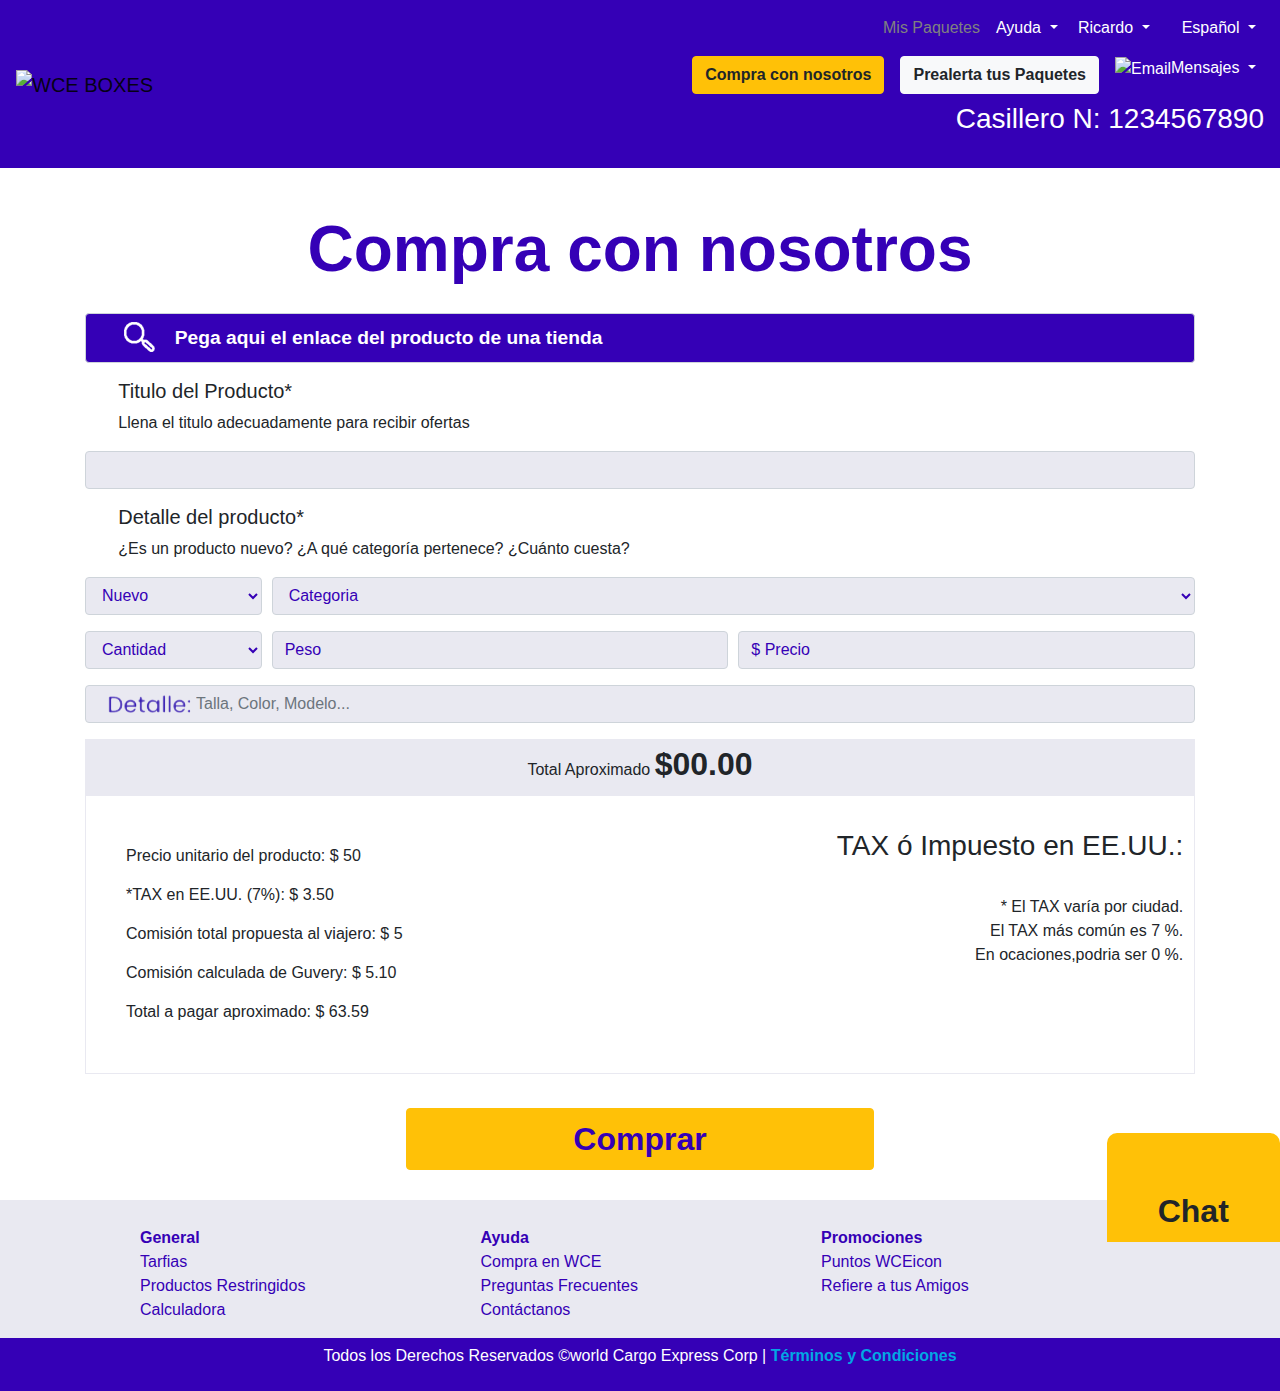
==== form.html @ 46591562 "Primera subida de todos los archivos" ====
<!DOCTYPE html>
<html lang="en" dir="ltr">
  <head>
    <meta charset="utf-8">
    <meta name="viewport" content="width=devce.width, inital-scale=1.0">
    <meta http-equiv="X-UA-Compatible" content="ie=edge">
    <title>WCE BOXES</title>

    <link rel="stylesheet" href="css/master.css">
	<link rel="icon" type="image/png" href="img/favicon.png"/>
    <!-- Boostrap CSS -->
    <link rel="stylesheet" href="https://stackpath.bootstrapcdn.com/bootstrap/4.5.2/css/bootstrap.min.css" integrity="sha384-JcKb8q3iqJ61gNV9KGb8thSsNjpSL0n8PARn9HuZOnIxN0hoP+VmmDGMN5t9UJ0Z" crossorigin="anonymous">
  </head>
  <body>
    <div class="header">
      <nav class="navbar navbar-expand-lg navbar-light">
  <a class="navbar-brand" href="/">
    <img src="img/logo.png" alt="WCE BOXES" style="width:50%">
  </a>
 <button class="navbar-toggler btn-warning ml-auto" style="background:white;margin-top:-60px;" type="button" data-toggle="collapse" data-target="#navbarSupportedContent" aria-controls="navbarSupportedContent" aria-expanded="false" aria-label="Toggle navigation">
    <span class="navbar-toggler-icon"></span>
  </button>

  <div class="collapse navbar-collapse" id="navbarSupportedContent">
  <ul  class="ml-auto" style="list-style-type:none;">
    <li class="nav-item">
      <ul class="navbar-nav" style="float:right;">
        <li class="nav-item">
          <a class="nav-link disabled" style="color:gray;" href="#">
            Mis Paquetes
          </a>
        </li>
        <li class="nav-item dropdown">
          <a style="color:white" class="nav-link dropdown-toggle" href="#" id="navbarDropdown" role="button" data-toggle="dropdown" aria-haspopup="true" aria-expanded="false">
            Ayuda
          </a>
          <div class="dropdown-menu" aria-labelledby="navbarDropdown">
            <a class="dropdown-item" href="#">#</a>
          </div>
        </li>
        <li class="nav-item dropdown">
          <a style="color:white" class="nav-link dropdown-toggle" href="#" id="navbarDropdown" role="button" data-toggle="dropdown" aria-haspopup="true" aria-expanded="false">
            <img src="img/iconProfile.png" class="iconProfile" alt="">  Ricardo
          </a>
          <div class="dropdown-menu" aria-labelledby="navbarDropdown">
            <a class="dropdown-item" href="#">#</a>
          </div>
        </li>
        <li class="nav-item">
          <a class="nav-link disabled" style="color:gray;" href="#">
            <img src="img/iconCompra.png" class="iconProfile" alt="">
          </a>
        </li>
        <li class="nav-item dropdown">
          <a style="color:white" class="nav-link dropdown-toggle" href="#" id="navbarDropdown" role="button" data-toggle="dropdown" aria-haspopup="true" aria-expanded="false">
              Español
          </a>
          <div class="dropdown-menu" aria-labelledby="navbarDropdown">
            <a class="dropdown-item" href="#">#</a>
          </div>
        </li>
      </ul>
    </li>
    <li class="nav-item">
      <ul class="navbar-nav" style="float:right;">
        <li class="nav-item">
          <a class="nav-link" href="#">
            <button class="btn btn-warning btnCompra font-weight-bold" type="button" name="button">
              Compra con nosotros
            </button>
          </a>
        </li>
        <li class="nav-item">
          <a class="nav-link" href="#">
            <button class="btn btn-light btnCompra font-weight-bold" type="button" name="button">
              Prealerta tus Paquetes
            </button>
          </a>
        </li>
        <li class="nav-item dropdown">
          <a style="color:white" class="nav-link dropdown-toggle" href="#" id="navbarDropdown" role="button" data-toggle="dropdown" aria-haspopup="true" aria-expanded="false">
            <img src="img/email.png" alt="Email">Mensajes
          </a>
          <div class="dropdown-menu" aria-labelledby="navbarDropdown">
            <a class="dropdown-item" href="#">#</a>

          </div>
        </li>
      </ul>
    </li>
    <li>
      <ul class="navbar-nav" style="float:right;color:white;">
        <li>
          <h3> Casillero N: 1234567890
          </h3>
        </li>
      </ul>

    </li>
  </ul> 
  
  </div>
  
  

</nav>
    </div>
	
	<div class="container">
		<p style="text-align:center;color:#3500b6;font-weight:bold;font-size:4em;margin-top:3%;">Compra con nosotros</p>
		<form class="formBackground">  
		  <div class="form-group">
		   
			<input type="search" class="form-control" id="inputSearch"  onfocus="selectInputSearch()" onblur="ValidateBlank()"  value="Pega aqui el enlace del producto de una tienda">
		  </div> 
		  <div class="form-group">
		  
			  <p class="formTitle">
				<h5  style="margin-left:3%;">Titulo del Producto*</h5>
				<span style="margin-left:3%;" class="font-weight-light">Llena el titulo adecuadamente para recibir ofertas</span>
			  </p>
			<input type="text" class="form-control" id="inputAddress" placeholder="">
		  </div> 
		  
			  <p class="formTitle">
				<h5 style="margin-left:3%;">Detalle del producto*</h5>
				<span style="margin-left:3%;" class="font-weight-light">¿Es un producto nuevo? ¿A qué categoría pertenece? ¿Cuánto cuesta?</span>
			  </p>
		  <div class="form-row"> 
			<div class="form-group col-md-2"> 
			  <select id="inputState" class="form-control">
				<option selected>Nuevo</option>
				<option>...</option>
			  </select>
			</div> 
			<div class="form-group col-md-10"> 
			  <select id="inputState" class="form-control">
				<option selected>Categoria</option>
				<option>...</option>
			  </select>
			</div> 
		  </div>
		  <div class="form-row"> 
			<div class="form-group col-md-2"> 
			  <select id="inputState" class="form-control">
				<option selected>Cantidad</option>
				<option>...</option>
			  </select>
			</div> 
			<div class="form-group col-md-5"> 
				<input type="text" class="form-control" id="inputLB" onfocus="selectInputLB()" onblur="ValidateBlank()"  value="Peso">
			</div> 
			<div class="form-group col-md-5"> 
				<input type="text" class="form-control" id="inputPrecio" onfocus="selectInputPrecio()" onblur="ValidateBlank()" value="$ Precio">
			</div> 
		  </div>
		   
		  <div class="form-group">
		   
			<input type="text" class="form-control" id="inputDetalle" placeholder="Talla, Color, Modelo..." >
		  </div> 
		   
		  
		  <div class="totalAproximado">
			<div class="cabecera">
				<label>Total Aproximado <span>$00.00</span></label>
			</div> 
			<div class="row">
				<div class="col-sm">
					<ul class="spaceList"> 
						<li>Precio unitario del producto: $ 50</li>
						<li>*TAX en EE.UU. (7%): $ 3.50</li>
						<li>Comisión total propuesta al viajero: $ 5</li>
						<li>Comisión calculada de Guvery: $ 5.10</li>
						<li>Total a pagar aproximado: $ 63.59</li>
					</ul>
				</div>
				<div class="col-sm">
					<ul style="text-align:right;margin-right:2%;">
						<li><h3>TAX ó Impuesto en EE.UU.:</h3></li>
						<li>* El TAX varía por ciudad.</li>
						<li>El TAX más común es 7 %.</li>
						<li>En ocaciones,podria ser 0 %.</li>
					</ul>
				</div> 
			</div> 
		  </div>
		  
		  <div class="btnComprar">
			<button type="submit" class="btn btn-warning">Comprar</button>
		  </div>
		</form>
	</div>
	
	<div style="background-color:#e9e9f1;padding-top:2%;margin-top:5%;">
	
		<div class="btn-warning font-weight-bold chatBtn2" type="button" name="button">
		  <img src="img/chat.png" class="iconChat" alt="">Chat
		</div>
	<div class="container" style="position:static;">
		<div class="row">
			<div class="col-sm">
				<ul class="beforeFooter">
					<li class="font-weight-bold">General</li>
					<li><a href="#">Tarfias</a></li>
					<li><a href="#">Productos Restringidos</a></li>
					<li><a href="#">Calculadora</a></li>
				</ul>
			</div>
			<div class="col-sm">
				<ul class="beforeFooter">
					<li class="font-weight-bold">Ayuda</li>
					<li><a href="#">Compra en WCE</a></li>
					<li><a href="#">Preguntas Frecuentes</a></li>
					<li><a href="#">Contáctanos</a></li>
				</ul>
			</div>
			<div class="col-sm">
				<ul class="beforeFooter">
					<li class="font-weight-bold">Promociones</li>
					<li><a href="#">Puntos WCEicon</a></li>
					<li><a href="#">Refiere a tus Amigos</a></li>
				</ul>
			</div>
		</div>
	</div>
	</div>
	<footer>
		
		<div class="textFooter">
			<p>Todos los Derechos Reservados ©world Cargo Express Corp | <a href="#">Términos y Condiciones</a> </p>
		</div>
	
	</footer>
	<script>
		var inputPrice = document.getElementById("inputPrecio");
		var inputLB = document.getElementById("inputLB");
		var inputSearch = document.getElementById("inputSearch");
		
		function selectInputPrecio(){
			if (inputPrice.value == "$ Precio"){
				inputPrice.value = "";
			}
		}
		function selectInputLB(){
		
			if (inputLB.value == "Peso"){
				inputLB.value = "";
			}
		}
		function selectInputSearch(){
			if (inputSearch.value == "Pega aqui el enlace del producto de una tienda"){
				inputSearch.value = "";
			}
		}
			
		function ValidateBlank(){
			if (inputPrice.value == ""){
				inputPrice.value = "$ Precio";
			}
			if (inputLB.value == ""){
				inputLB.value = "Peso";
			}
			if (inputSearch.value == ""){
				inputSearch.value = "Pega aqui el enlace del producto de una tienda";
			}
		}
	</script>
    <!-- Boostrap JavaScript -->

    <script src="https://code.jquery.com/jquery-3.5.1.slim.min.js" integrity="sha384-DfXdz2htPH0lsSSs5nCTpuj/zy4C+OGpamoFVy38MVBnE+IbbVYUew+OrCXaRkfj" crossorigin="anonymous"></script>
    <script src="https://cdn.jsdelivr.net/npm/popper.js@1.16.1/dist/umd/popper.min.js" integrity="sha384-9/reFTGAW83EW2RDu2S0VKaIzap3H66lZH81PoYlFhbGU+6BZp6G7niu735Sk7lN" crossorigin="anonymous"></script>
    <script src="https://stackpath.bootstrapcdn.com/bootstrap/4.5.2/js/bootstrap.min.js" integrity="sha384-B4gt1jrGC7Jh4AgTPSdUtOBvfO8shuf57BaghqFfPlYxofvL8/KUEfYiJOMMV+rV" crossorigin="anonymous"></script>
  </body>
</html>
---- css/master.css ----
.header{
  background: rgb(53, 0, 182);
}
.header .navbar{
  background: rgb(53, 0, 182);
}
.btnCompra{
  color: rgb(53, 0, 182);
  font-weight: bold;
}
.iconProfile{
  width: 20px;
  margin-top: -5px;
} 
.cardType li{
	background:white;
	padding:0.5%;
	margin-right:1%;
}
.cardType li img{
	width:100%;
}
.cardType .linkColor{
	color:blue;
}
.panelList{
	background:transparent;
	position: relative;
	z-index:1;
}
.panelList li{
margin-right:0.4%;
width:17%;
text-align:center; 
}
.panelList li a{
	color:white;
	padding-top:5%;
	padding-bottom:5%;
	background: rgb(53, 0, 182);
} 

.BodyContent{
	width:90%;
}
.circleButton span {
  width: 30px;
  height: 30px;
  text-align: center;
  padding: 4.5%;
  font-size: 15px;
  line-height: 1.428571429;
  border-radius: 50%;
  color:white;
  font-weight:bold; 
}
.headerTransito{
	background:#f2f2f2;
}
.tdBig{
	width:60%;
	text-align:center;
}
.borderless td, .borderless th {
    border: none;
}
.tableTransac tr td{
	text-align:center;
}
.beforeFooter{
	list-style-type:none;
	text-align:left;
}
.beforeFooter li{
	color:rgb(53, 0, 182)
}
.beforeFooter li a{
	color:rgb(53, 0, 182)
}
.textFooter{
	background:rgb(53, 0, 182);
	text-align:center;
	color:white;
	padding:0.5%;
	position:absolute;
	width:100%;
}
.textFooter a{
	color:#02a7e4;
	font-weight:bold;
}

.chatBtn{
	float:right;
	font-size:2em;
	position:relative;
	top:-60px;
	padding-left:4%;
	padding-right:4%;
	padding-top:0.5%;
	padding-bottom:2%;
	border-radius:10px 10px 0% 0%;
	color:#3500b6;
	margin-bottom:-20px;
	
}
.iconChat{
	width:30%;
	margin-right:7%;
}
.chatBtn2{
	float:right;
	top:-93px;
	font-size:2em;
	position:relative;
	padding-left:4%;
	padding-right:4%;
	padding-top:0.5%;
	padding-bottom:0.5%;
	border-radius:10px 10px 0% 0%;
	color:#3500b6;
	
}
.formBackground input{
	
	
	color:rgb(53, 0, 182);
	background:#e9e9f1;
}
.formBackground select{
	background:#e9e9f1;
	color:rgb(53, 0, 182);
}
.totalAproximado{
	border: 1px solid #e9e9f1;
	padding-bottom:3%;
}
.totalAproximado .cabecera{
	text-align:center;
	background:#e9e9f1;
	margin-bottom:3%;
}
.totalAproximado .cabecera span{
	font-weight:bold;
	font-size:2em;
}
.totalAproximado ul{
	list-style:none;
}
.totalAproximado ul li h3{
	padding-bottom:5%;
}
.totalAproximado .spaceList li{
	padding-top:3%;
}
.btnComprar{
	text-align:center;
	margin-top:3%;
	margin-bottom:-3%;
}
.btnComprar button{
	font-weight:bold;
	padding-left:15%;
	padding-right:15%;
	font-size:2em;
	color:#3500b6;
} 
#inputDetalle{
	background: url(../img/detalle.png) no-repeat scroll 1px 1px;
	padding-left:110px;
	background-color:#e9e9f1;
}
.formBackground #inputSearch{ 
	background: url(../img/search.png) no-repeat scroll 5px -8px;
	background-color:#3500b6;
	color:white;
	font-weight:bold;
	font-size:1.2em;
	padding-left:8%;
	height:50px;
}
@media only screen and (max-width: 990px) {
		
	.chatBtn2{
		float:right;
		top:-63px;
		font-size:2em;
		position:relative;
		padding-left:4%;
		padding-right:4%;
		padding-top:0.5%;
		padding-bottom:0.5%;
		border-radius:10px 10px 0% 0%;
		color:#3500b6;
		
	}
    .tableBig2 {
        display: none;
    }
	.panelList li{
	margin-right:0.4%;
	width:32.5%;
	text-align:center;
	
	}
	
.panelList li a{
	color:white;
	height:50px;
	padding-top:0%;
	padding-bottom:0%;
	background: rgb(53, 0, 182);
} 
	
}
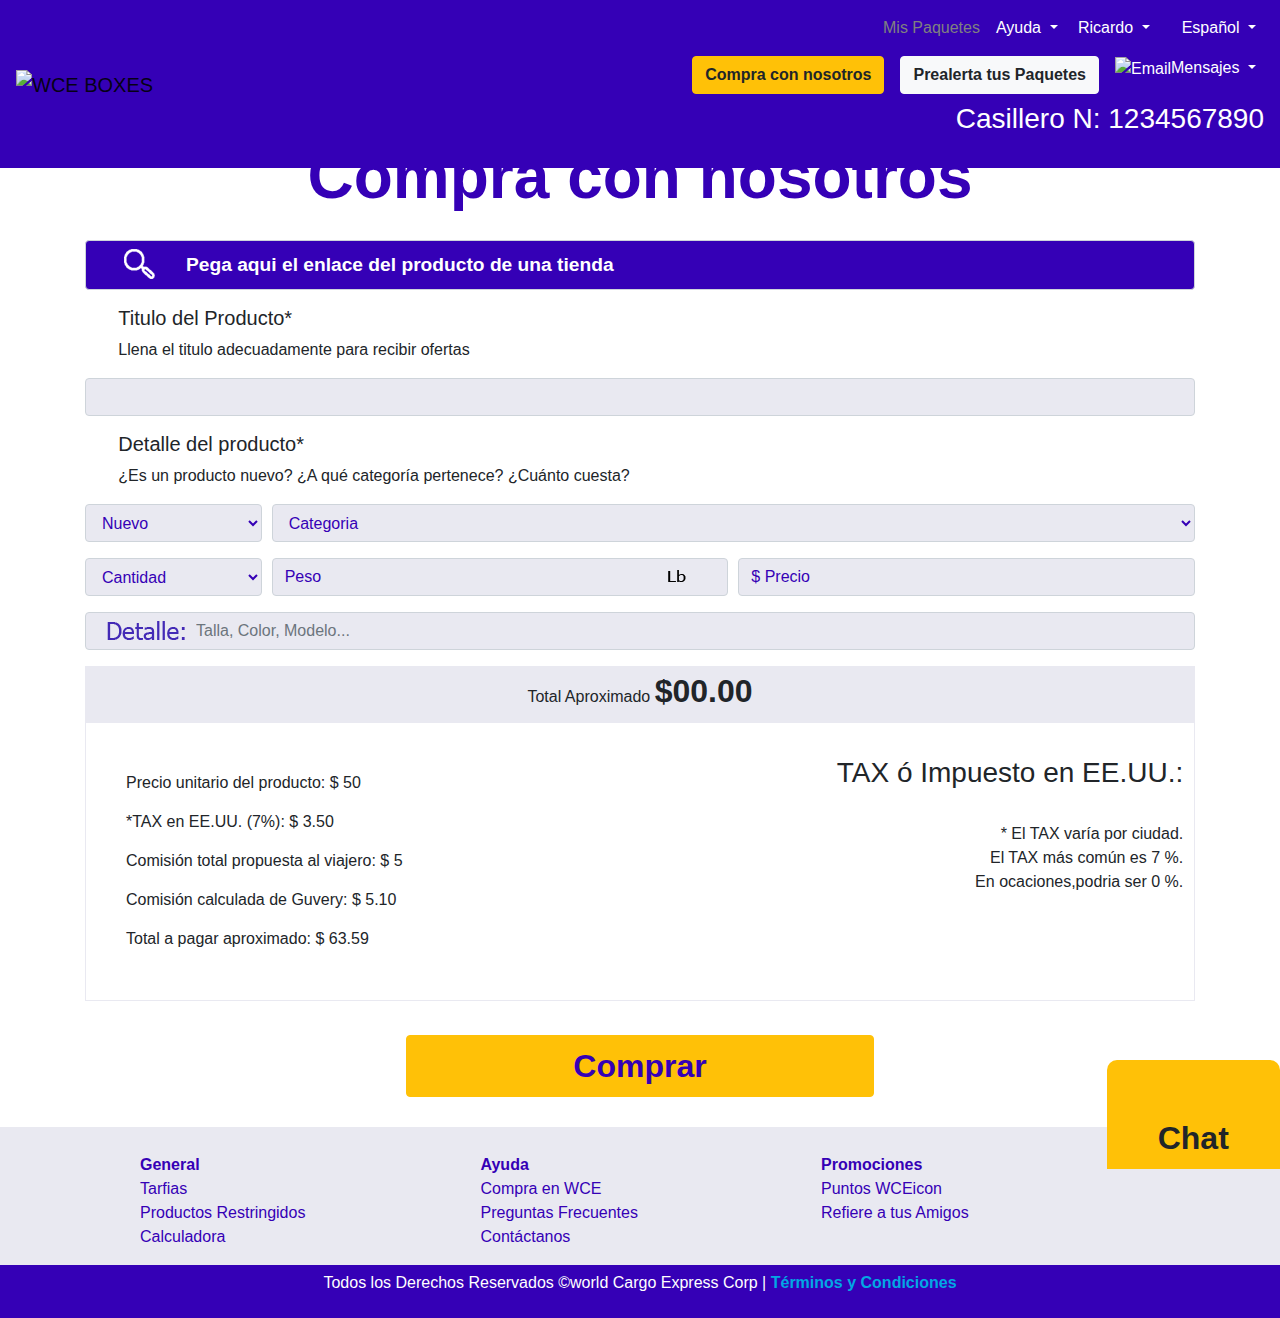
==== commit a79d57ad: "Tercera subida" ====
--- a/form.html
+++ b/form.html
@@ -5,6 +5,12 @@
     <meta name="viewport" content="width=devce.width, inital-scale=1.0">
     <meta http-equiv="X-UA-Compatible" content="ie=edge">
     <title>WCE BOXES</title>
+
+    <meta property="og:title" content="WCE BOXES">
+    <meta property="og:type" content="Website">
+    <meta property="og:url" content="">
+    <meta property="og:image" content="">
+    <meta property="og:description" content="WCE BOXES">
 
     <link rel="stylesheet" href="css/master.css">
 	<link rel="icon" type="image/png" href="img/favicon.png"/>
@@ -97,77 +103,77 @@
       </ul>
 
     </li>
-  </ul> 
-  
+  </ul>
+
   </div>
-  
-  
+
+
 
 </nav>
     </div>
-	
-	<div class="container">
+
+	<div class="container contBody">
 		<p style="text-align:center;color:#3500b6;font-weight:bold;font-size:4em;margin-top:3%;">Compra con nosotros</p>
-		<form class="formBackground">  
+		<form class="formBackground">
 		  <div class="form-group">
-		   
+
 			<input type="search" class="form-control" id="inputSearch"  onfocus="selectInputSearch()" onblur="ValidateBlank()"  value="Pega aqui el enlace del producto de una tienda">
-		  </div> 
+		  </div>
 		  <div class="form-group">
-		  
+
 			  <p class="formTitle">
 				<h5  style="margin-left:3%;">Titulo del Producto*</h5>
 				<span style="margin-left:3%;" class="font-weight-light">Llena el titulo adecuadamente para recibir ofertas</span>
 			  </p>
 			<input type="text" class="form-control" id="inputAddress" placeholder="">
-		  </div> 
-		  
+		  </div>
+
 			  <p class="formTitle">
 				<h5 style="margin-left:3%;">Detalle del producto*</h5>
 				<span style="margin-left:3%;" class="font-weight-light">¿Es un producto nuevo? ¿A qué categoría pertenece? ¿Cuánto cuesta?</span>
 			  </p>
-		  <div class="form-row"> 
-			<div class="form-group col-md-2"> 
+		  <div class="form-row">
+			<div class="form-group col-md-2">
 			  <select id="inputState" class="form-control">
 				<option selected>Nuevo</option>
 				<option>...</option>
 			  </select>
-			</div> 
-			<div class="form-group col-md-10"> 
+			</div>
+			<div class="form-group col-md-10">
 			  <select id="inputState" class="form-control">
 				<option selected>Categoria</option>
 				<option>...</option>
 			  </select>
-			</div> 
-		  </div>
-		  <div class="form-row"> 
-			<div class="form-group col-md-2"> 
+			</div>
+		  </div>
+		  <div class="form-row">
+			<div class="form-group col-md-2">
 			  <select id="inputState" class="form-control">
 				<option selected>Cantidad</option>
 				<option>...</option>
 			  </select>
-			</div> 
-			<div class="form-group col-md-5"> 
+			</div>
+			<div class="form-group col-md-5">
 				<input type="text" class="form-control" id="inputLB" onfocus="selectInputLB()" onblur="ValidateBlank()"  value="Peso">
-			</div> 
-			<div class="form-group col-md-5"> 
+			</div>
+			<div class="form-group col-md-5">
 				<input type="text" class="form-control" id="inputPrecio" onfocus="selectInputPrecio()" onblur="ValidateBlank()" value="$ Precio">
-			</div> 
-		  </div>
-		   
+			</div>
+		  </div>
+
 		  <div class="form-group">
-		   
+
 			<input type="text" class="form-control" id="inputDetalle" placeholder="Talla, Color, Modelo..." >
-		  </div> 
-		   
-		  
+		  </div>
+
+
 		  <div class="totalAproximado">
 			<div class="cabecera">
 				<label>Total Aproximado <span>$00.00</span></label>
-			</div> 
+			</div>
 			<div class="row">
 				<div class="col-sm">
-					<ul class="spaceList"> 
+					<ul class="spaceList">
 						<li>Precio unitario del producto: $ 50</li>
 						<li>*TAX en EE.UU. (7%): $ 3.50</li>
 						<li>Comisión total propuesta al viajero: $ 5</li>
@@ -182,18 +188,18 @@
 						<li>El TAX más común es 7 %.</li>
 						<li>En ocaciones,podria ser 0 %.</li>
 					</ul>
-				</div> 
-			</div> 
-		  </div>
-		  
+				</div>
+			</div>
+		  </div>
+
 		  <div class="btnComprar">
 			<button type="submit" class="btn btn-warning">Comprar</button>
 		  </div>
 		</form>
 	</div>
-	
+
 	<div style="background-color:#e9e9f1;padding-top:2%;margin-top:5%;">
-	
+
 		<div class="btn-warning font-weight-bold chatBtn2" type="button" name="button">
 		  <img src="img/chat.png" class="iconChat" alt="">Chat
 		</div>
@@ -226,24 +232,24 @@
 	</div>
 	</div>
 	<footer>
-		
+
 		<div class="textFooter">
 			<p>Todos los Derechos Reservados ©world Cargo Express Corp | <a href="#">Términos y Condiciones</a> </p>
 		</div>
-	
+
 	</footer>
 	<script>
 		var inputPrice = document.getElementById("inputPrecio");
 		var inputLB = document.getElementById("inputLB");
 		var inputSearch = document.getElementById("inputSearch");
-		
+
 		function selectInputPrecio(){
 			if (inputPrice.value == "$ Precio"){
 				inputPrice.value = "";
 			}
 		}
 		function selectInputLB(){
-		
+
 			if (inputLB.value == "Peso"){
 				inputLB.value = "";
 			}
@@ -253,7 +259,7 @@
 				inputSearch.value = "";
 			}
 		}
-			
+
 		function ValidateBlank(){
 			if (inputPrice.value == ""){
 				inputPrice.value = "$ Precio";
--- a/css/master.css
+++ b/css/master.css
@@ -1,7 +1,10 @@
 
- 
 .header{
   background: rgb(53, 0, 182);
+  position: fixed;
+  width: 100%;
+  top: 0;
+  z-index: 99999999;
 }
 .header .navbar{
   background: rgb(53, 0, 182);
@@ -13,7 +16,7 @@
 .iconProfile{
   width: 20px;
   margin-top: -5px;
-} 
+}
 .cardType li{
 	background:white;
 	padding:0.5%;
@@ -33,14 +36,14 @@
 .panelList li{
 margin-right:0.4%;
 width:17%;
-text-align:center; 
+text-align:center;
 }
 .panelList li a{
 	color:white;
 	padding-top:5%;
 	padding-bottom:5%;
 	background: rgb(53, 0, 182);
-} 
+}
 
 .BodyContent{
 	width:90%;
@@ -54,7 +57,7 @@
   line-height: 1.428571429;
   border-radius: 50%;
   color:white;
-  font-weight:bold; 
+  font-weight:bold;
 }
 .headerTransito{
 	background:#f2f2f2;
@@ -96,15 +99,13 @@
 	float:right;
 	font-size:2em;
 	position:relative;
-	top:-60px;
+	top:-58px;
 	padding-left:4%;
 	padding-right:4%;
 	padding-top:0.5%;
-	padding-bottom:2%;
 	border-radius:10px 10px 0% 0%;
 	color:#3500b6;
-	margin-bottom:-20px;
-	
+
 }
 .iconChat{
 	width:30%;
@@ -121,13 +122,13 @@
 	padding-bottom:0.5%;
 	border-radius:10px 10px 0% 0%;
 	color:#3500b6;
-	
+
 }
 .formBackground input{
-	
-	
+
+
 	color:rgb(53, 0, 182);
-	background:#e9e9f1;
+	background-color:#e9e9f1;
 }
 .formBackground select{
 	background:#e9e9f1;
@@ -166,23 +167,56 @@
 	padding-right:15%;
 	font-size:2em;
 	color:#3500b6;
-} 
+}
 #inputDetalle{
 	background: url(../img/detalle.png) no-repeat scroll 1px 1px;
 	padding-left:110px;
 	background-color:#e9e9f1;
 }
-.formBackground #inputSearch{ 
+
+
+.formBackground #inputLB{
+	background: url(../img/lb.png) no-repeat scroll 90% 0px;
+	background-color:#e9e9f1;
+}
+.formBackground #inputPrecio{
+	background: url(../img/lb.png) no-repeat scroll 0% 1200px;
+	background-color:#e9e9f1;
+}
+.formBackground #inputAddress{
+	background: url(../img/lb.png) no-repeat scroll 0% 1200px;
+	background-color:#e9e9f1;
+}
+
+.formBackground #inputSearch{
 	background: url(../img/search.png) no-repeat scroll 5px -8px;
 	background-color:#3500b6;
 	color:white;
 	font-weight:bold;
 	font-size:1.2em;
-	padding-left:8%;
+	padding-left:100px;
 	height:50px;
 }
+
+.contBody{
+  margin-top:10%;
+}
 @media only screen and (max-width: 990px) {
-		
+  .contBody{
+    margin-top:20%;
+  }
+  .chatBtn{
+  	float:right;
+  	font-size:2em;
+  	position:relative;
+  	top:-48px;
+  	padding-left:4%;
+  	padding-right:4%;
+  	padding-top:0.5%;
+  	border-radius:10px 10px 0% 0%;
+  	color:#3500b6;
+
+  }
 	.chatBtn2{
 		float:right;
 		top:-63px;
@@ -194,7 +228,7 @@
 		padding-bottom:0.5%;
 		border-radius:10px 10px 0% 0%;
 		color:#3500b6;
-		
+
 	}
     .tableBig2 {
         display: none;
@@ -203,17 +237,15 @@
 	margin-right:0.4%;
 	width:32.5%;
 	text-align:center;
-	
+
 	}
-	
+
 .panelList li a{
 	color:white;
 	height:50px;
 	padding-top:0%;
 	padding-bottom:0%;
 	background: rgb(53, 0, 182);
-} 
-	
-}
-
-	+}
+
+}
